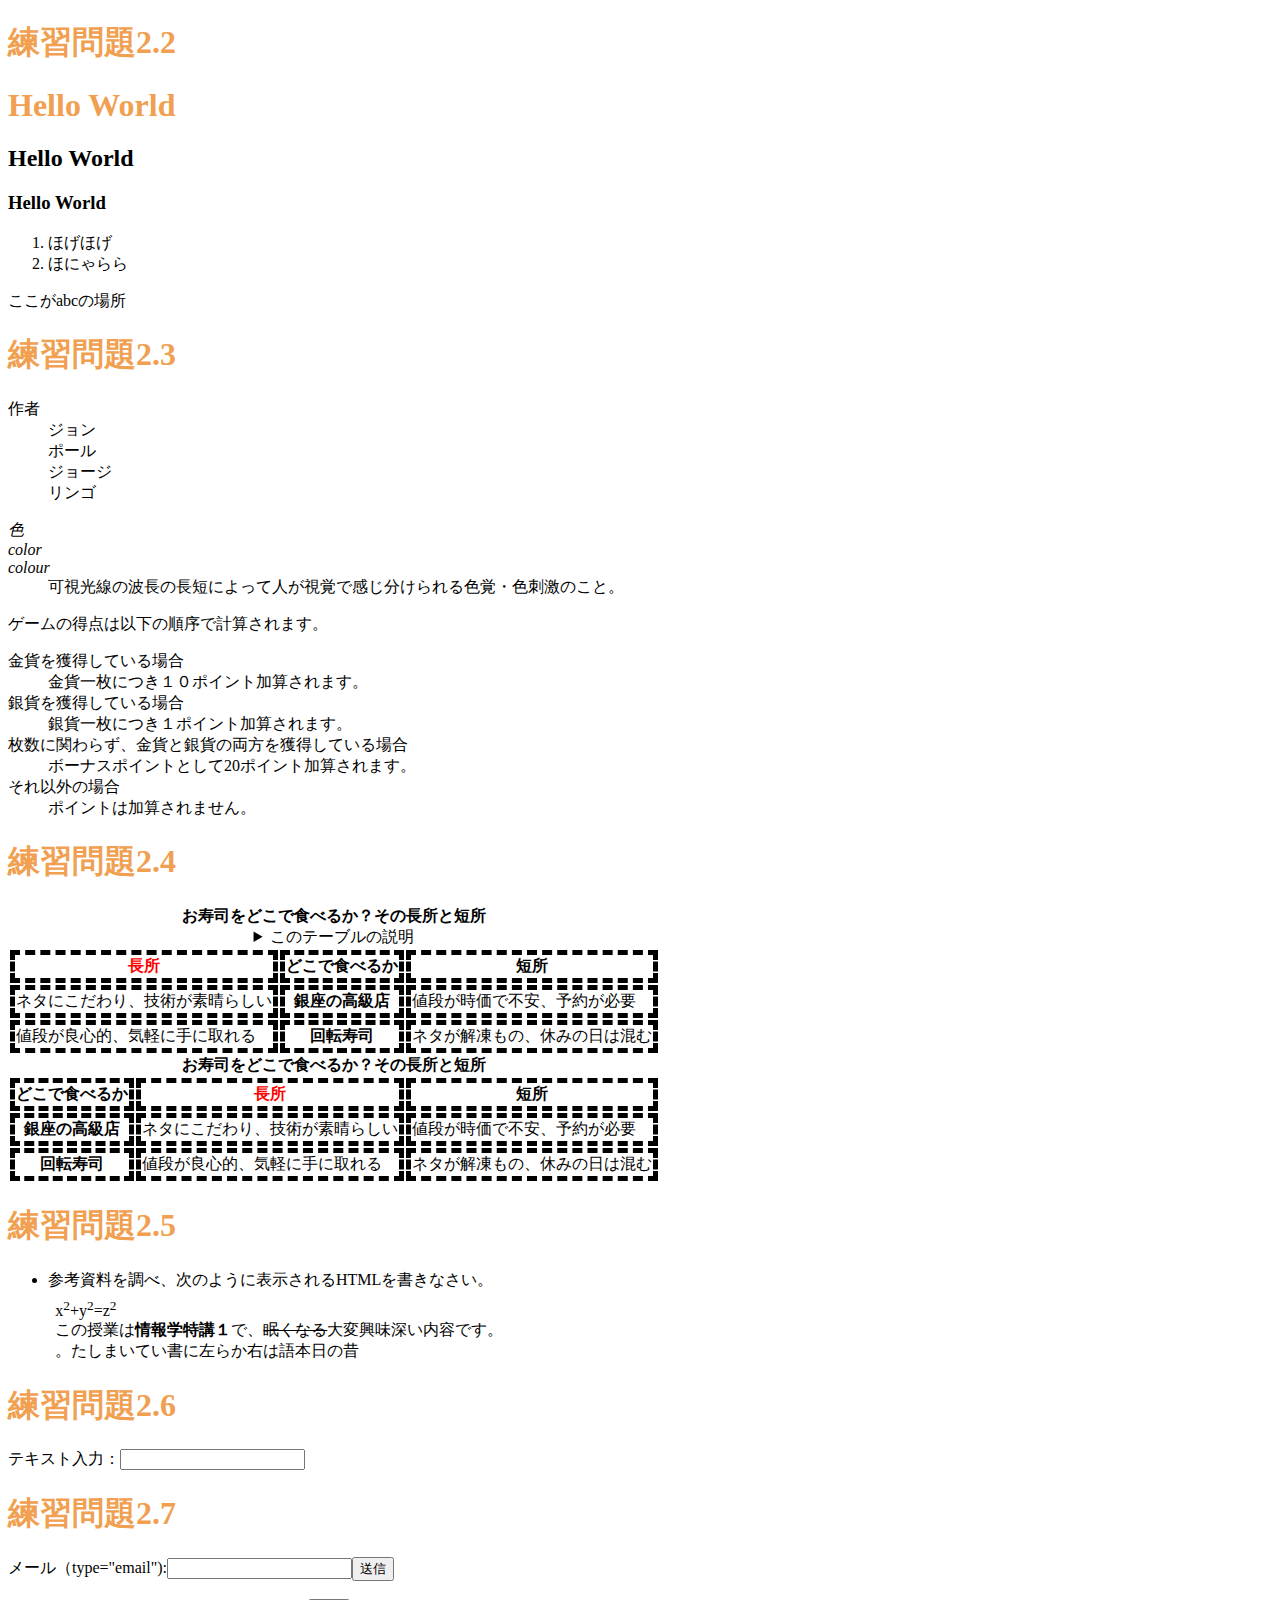
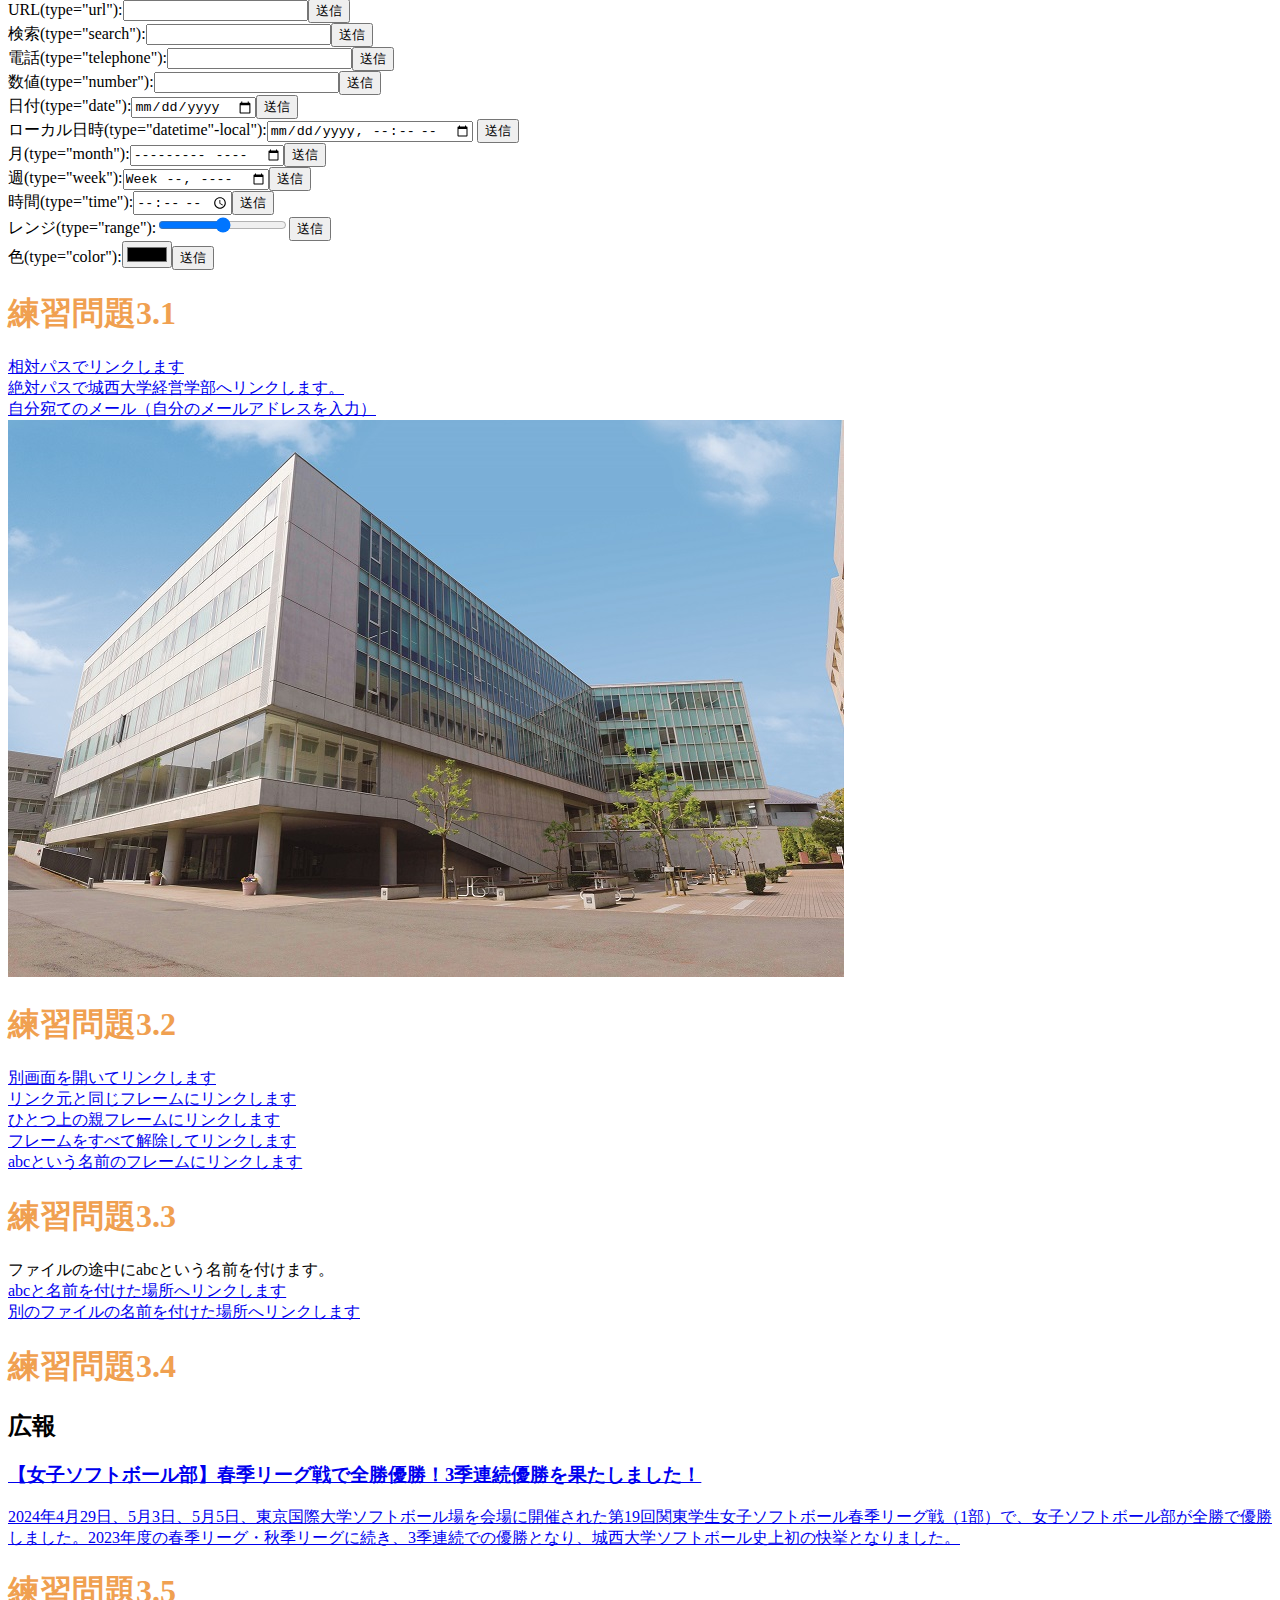
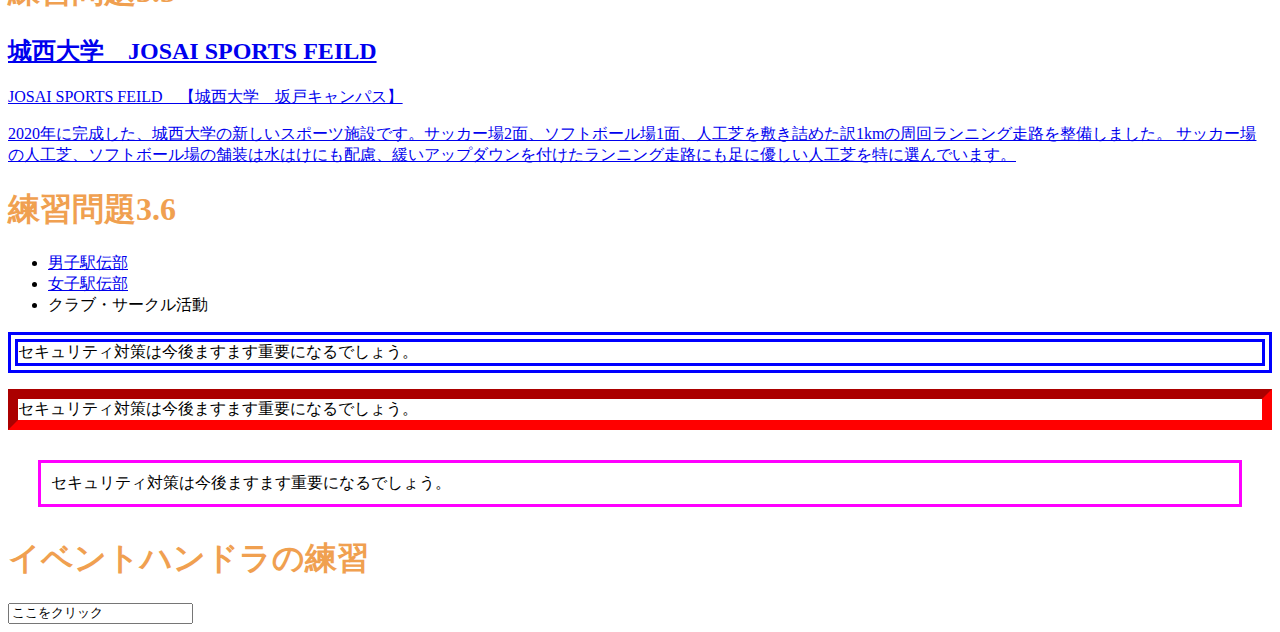
==== index.html @ 8b65fc53 "Update index.html" ====
<!DOCTYPE html>
 
<html lang="ja">
 
<head>
 <meta charset="UTF-8">
 <title>WEB開発の練習2</title>
 <link rel="stylesheet" href="mystyle.css">
 <script src="myjs.js"></script>
 
 
<title>Web開発の練習１</title>
 
</head>
 
<body>
 
<!--文字の大きさ練習-->
 
 <h1>練習問題2.2</h1>
  
 <h1>Hello World</h1>

 <h2>Hello World</h2> 

 <h3>Hello World</h3>

<ol>

   <li>ほげほげ</li>

   <li>ほにゃらら</li>

</ol>

<a id="abc">ここがabcの場所</a>
   
 <h1>練習問題2.3</h1>
 
 
<dl>
<dt>作者</dt>
<dd>ジョン</dd>
<dd>ポール</dd>
<dd>ジョージ</dd>
<dd>リンゴ</dd>
</dl>

<dl>
<dt lang="ja"><dfn>色</dfn></dt>
<dt lang="en-US"><dfn>color</dfn></dt>
<dt lang="en-GB"><dfn>colour</dfn></dt>
<dd>可視光線の波長の長短によって人が視覚で感じ分けられる色覚・色刺激のこと。</dd>
</dl>
<p>ゲームの得点は以下の順序で計算されます。
</p>
<dl>
<dt>金貨を獲得している場合</dt>
<dd>金貨一枚につき１０ポイント加算されます。
</dd>
<dt>銀貨を獲得している場合</dt>
<dd>銀貨一枚につき１ポイント加算されます。</dd>
<dt>枚数に関わらず、金貨と銀貨の両方を獲得している場合</dt>
<dd>ボーナスポイントとして20ポイント加算されます。</dd>
<dt>それ以外の場合</dt>
<dd>ポイントは加算されません。</dd>
</dl>
 

 
     <h1>練習問題2.4</h1>
<table>
<caption>
<strong>お寿司をどこで食べるか？その長所と短所</strong>
<details>
<summary>このテーブルの説明</summary>
<p>以下のテーブルでは、2番目のカラムにすし店のタイプが入れられています。その左側にそのようなタイプの店でお寿司を食べる場合の長所が、右側のに短所が入れられています。</p>
</details>
</caption>
<thead>
<tr><th class="important">長所</th><th>どこで食べるか</th><th>短所</th></tr>
</thead>
<tbody>
<tr><td>ネタにこだわり、技術が素晴らしい</td><th>銀座の高級店
</th><td>値段が時価で不安、予約が必要</td></tr>
<tr><td>値段が良心的、気軽に手に取れる</td><th>回転寿司
</th><td>ネタが解凍もの、休みの日は混む</td></tr>
</tbody>
</table>
<table>
<caption>
<strong>お寿司をどこで食べるか？その長所と短所</strong>
</caption>
<thead>
<tr><th>どこで食べるか</th><th class="important">長所</th><th>短所</th></tr>
</thead>
<tbody>
  <tr><th>銀座の高級店</th><td>ネタにこだわり、技術が素晴らしい
  </td><td>値段が時価で不安、予約が必要</td></tr>
  <tr><th>回転寿司</th><td>値段が良心的、気軽に手に取れる
</td><td>ネタが解凍もの、休みの日は混む</td></tr>

 </tbody>
</table> 

 <h1>練習問題2.5</h1>               
<ul>
 <li>参考資料を調べ、次のように表示されるHTMLを書きなさい。
 <p
  style="margin:1ex">x<sup>2</sup>+y<sup>2</sup>=z<sup>2</sup>
 <br>
 この授業は<b>情報学特講１</b>で、<s>眠くなる</s>大変興味深い内容です。<br>
 <bdo dir="rtl">昔の日本語は右から左に書いていました。</bdo></p>
 </li>
</ul>

 <h1>練習問題2.6</h1>
 
 <p>テキスト入力：<input type="text"></p>

 <h1>練習問題2.7</h1>

 <form action="xxx.php" method="post"><label>メール（type="email"):<input type="email" name="emeal"></label><input type="submit" value="送信"></form>

 <br>
 <form action="xxx.php" method="post"><label>URL(type="url"):<input type="url" name="url"></label><input type="submit" value="送信"></form>
 <form action="xxx.php" method="post"><label>検索(type="search"):<input type="search" name="search"></label><input type="submit" value="送信"></form>
 <form action="xxx.php" method="post"><label>電話(type="telephone"):<input type="tel" name="tel"></label><input type="submit" value="送信"></form>
 <form action="xxx.php" method="post"><label>数値(type="number"):<input type="number" name="number"></label><input type="submit" value="送信"></form>
 <form action="xxx.php" method="post"><label>日付(type="date"):<input type="date" name="date"></label><input type="submit" value="送信"></form>
 <form action="xxx.php" method="post"><label>ローカル日時(type="datetime"-local"):<input type="datetime-local" name="datetime-local"></label>
 <input type="submit" value="送信"></form>
 <form action="xxx.php" method="post"><label>月(type="month"):<input type="month" name="month"></label><input type="submit" value="送信"></form>
 <form action="xxx.php" method="post"><label>週(type="week"):<input type="week" name="week"></label><input type="submit" value="送信"></form>
 <form action="xxx.php" method="post"><label>時間(type="time"):<input type="time" name="time"></label><input type="submit" value="送信"></form>
 <form action="xxx.php" method="post"><label>レンジ(type="range"):<input type="range" name="range"></label><input type="submit" value="送信"></form>
 <form action="xxx.php" method="post"><label>色(type="color"):<input type="color" name="color"></label><input type="submit" value="送信"></form>
 
 
<h1>練習問題3.1</h1>


<a href="a.html">相対パスでリンクします</a><br>
<a href=https://www.josai.ac.jp/management/>絶対パスで城西大学経営学部へリンクします。</a><br>
<a href="mailto:zm24424@josai.ac.jp">自分宛てのメール（自分のメールアドレスを入力）</a><br>
<a href="https://www.josai.ac.jp/management/">
<img src="./image/keiei_small.jpg" alt="城西大学経営学部"></a>



  
<h1>練習問題3.2</h1>  

<a href="a.html" target="_blank">別画面を開いてリンクします</a><br>
<a href="a.html" target="_self">リンク元と同じフレームにリンクします</a><br>
<a href="a.html" target="_parent">ひとつ上の親フレームにリンクします</a><br>
<a href="a.html" target="_top">フレームをすべて解除してリンクします</a><br>
<a href="a.html" target="abc">abcという名前のフレームにリンクします</a><br>

<h1>練習問題3.3</h1>

ファイルの途中にabcという名前を付けます。<br>
  
<a href="#abc">abcと名前を付けた場所へリンクします</a><br>
<a href="a.html#def">別のファイルの名前を付けた場所へリンクします</a>

<h1>練習問題3.4</h1>

 <aside class="ad">
 <h2>広報</h2>
<a
href="https://sports.josai.ac.jp/news/nid00000270.html?_ga=2.108260102.546799402.1715649811-1950105430.1715649811">
<section>
<h3>【女子ソフトボール部】春季リーグ戦で全勝優勝！3季連続優勝を果たしました！</h3>
 <p>2024年4月29日、5月3日、5月5日、東京国際大学ソフトボール場を会場に開催された第19回関東学生女子ソフトボール春季リーグ戦（1部）で、女子ソフトボール部が全勝で優勝しました。2023年度の春季リーグ・秋季リーグに続き、3季連続での優勝となり、城西大学ソフトボール史上初の快挙となりました。
 </p></section></a>

<h1>練習問題3.5</h1>

 <a href="https://www.josai.ac.jp/about/facility/shimokawara/">
 <section>
 <h2>城西大学　JOSAI SPORTS FEILD </h2>
 <p> JOSAI SPORTS FEILD　【城西大学　坂戸キャンパス】</p>
 <p> 2020年に完成した、城西大学の新しいスポーツ施設です。サッカー場2面、ソフトボール場1面、人工芝を敷き詰めた訳1kmの周回ランニング走路を整備しました。
 サッカー場の人工芝、ソフトボール場の舗装は水はけにも配慮、緩いアップダウンを付けたランニング走路にも足に優しい人工芝を特に選んでいます。</p>
 </section></a>
 </aside>

<h1>練習問題3.6</h1>

<nav>
<ul>
<li><a href="https://sports.josai.ac.jp/club/dansiekiden/">男子駅伝部</a></li>
<li><a href="https://sports.josai.ac.jp/club/josiekiden/">女子駅伝部</a></li>
<li><a>クラブ・サークル活動</a></li>
</ul>
</nav>


<link rel="stylesheet" href="mystyle.css"> <!-- この行を追加 -->


<p class="sample1">セキュリティ対策は今後ますます重要になるでしょう。</p>
<p class="sample2">セキュリティ対策は今後ますます重要になるでしょう。</p>
<p class="sample3">セキュリティ対策は今後ますます重要になるでしょう。</p>

 <h1>イベントハンドラの練習</h1>

 <input type-2button2 value="ここをクリック"
  onclick="alert('Hello,Manami!');">


 

</html>
---- mystyle.css ----
h1{ color: blue;}
/* h1{ color: green;} */
h1 { color: #F0A050; }
th, td{ border: dashed thick black; }
th.important { color: red; }
p.sample1 {border: double 10px #0000ff;}
p.sample2 {border: inset 10px #ff0000;}
p.sample3 {margin: 30px 30px;padding: 10px;border: medium solid #ff00ff;}
---- mystyle.css ----
h1{ color: blue;}
/* h1{ color: green;} */
h1 { color: #F0A050; }
th, td{ border: dashed thick black; }
th.important { color: red; }
p.sample1 {border: double 10px #0000ff;}
p.sample2 {border: inset 10px #ff0000;}
p.sample3 {margin: 30px 30px;padding: 10px;border: medium solid #ff00ff;}
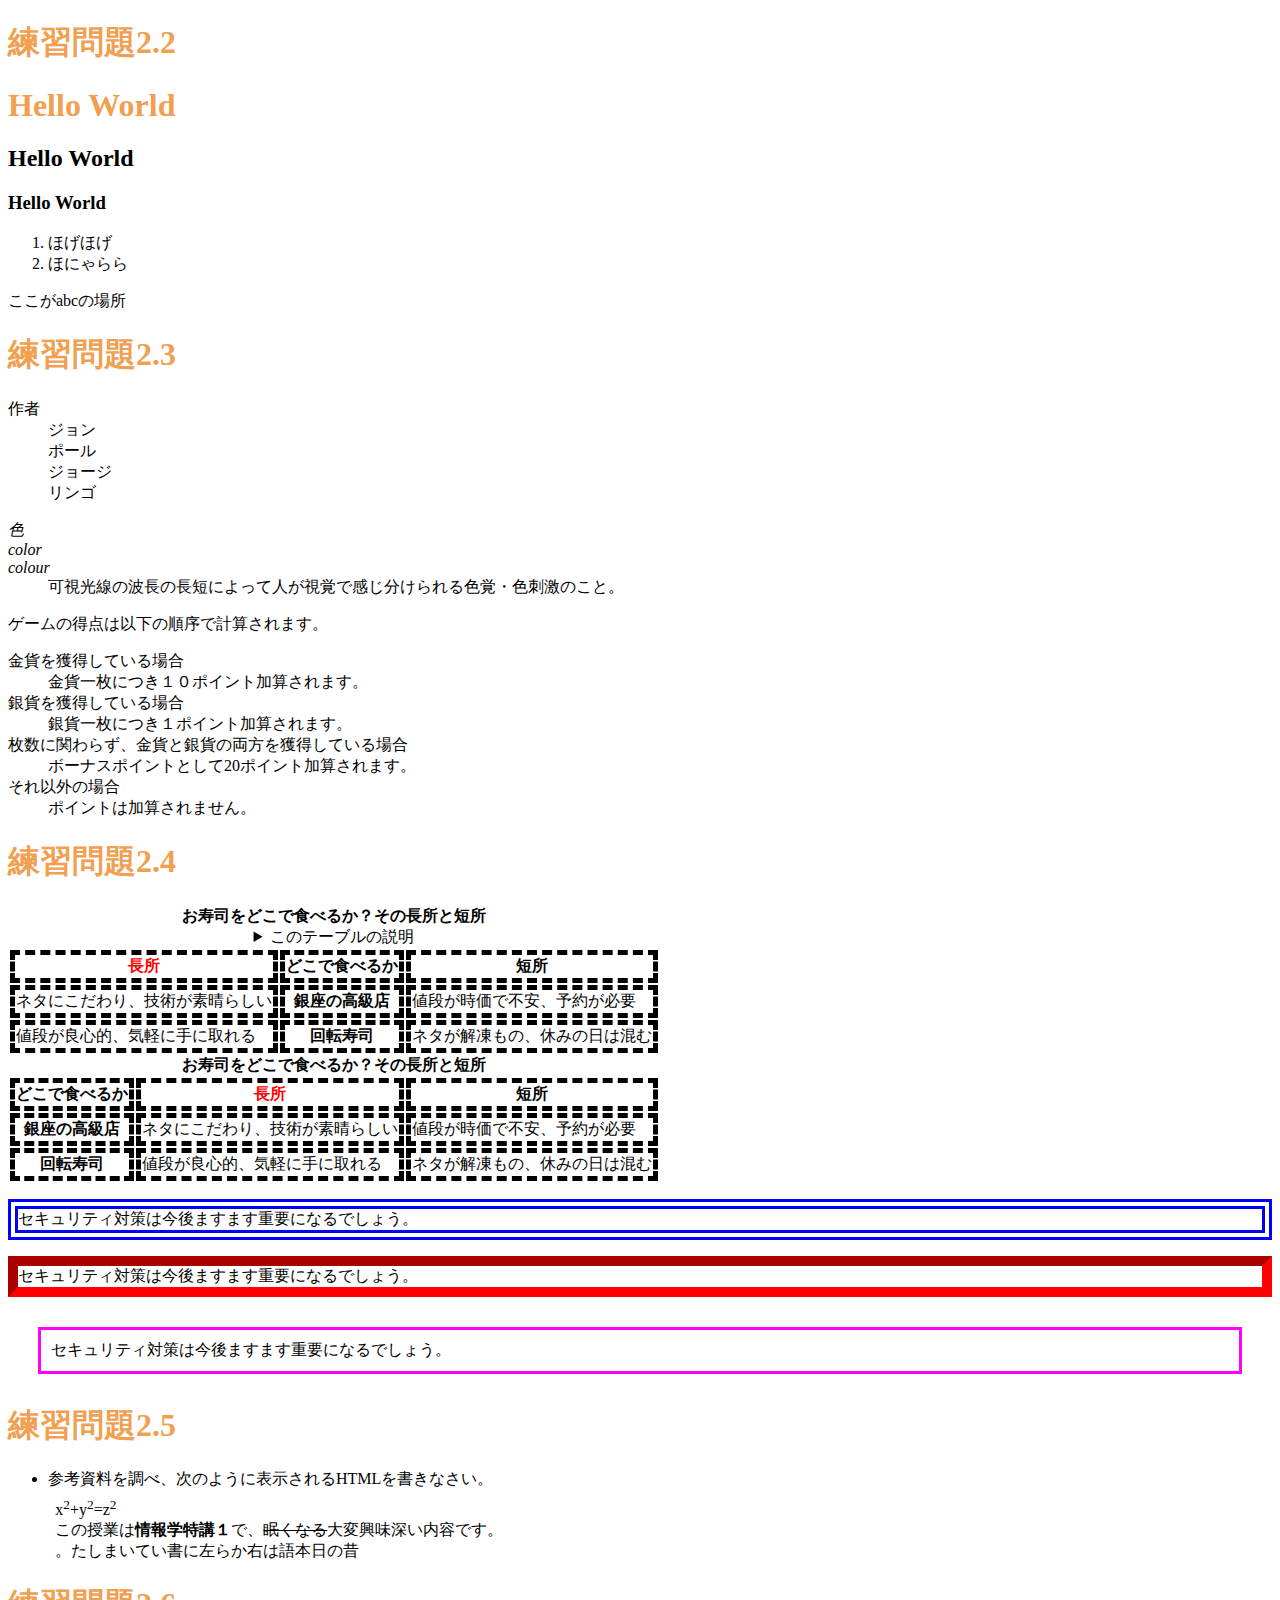
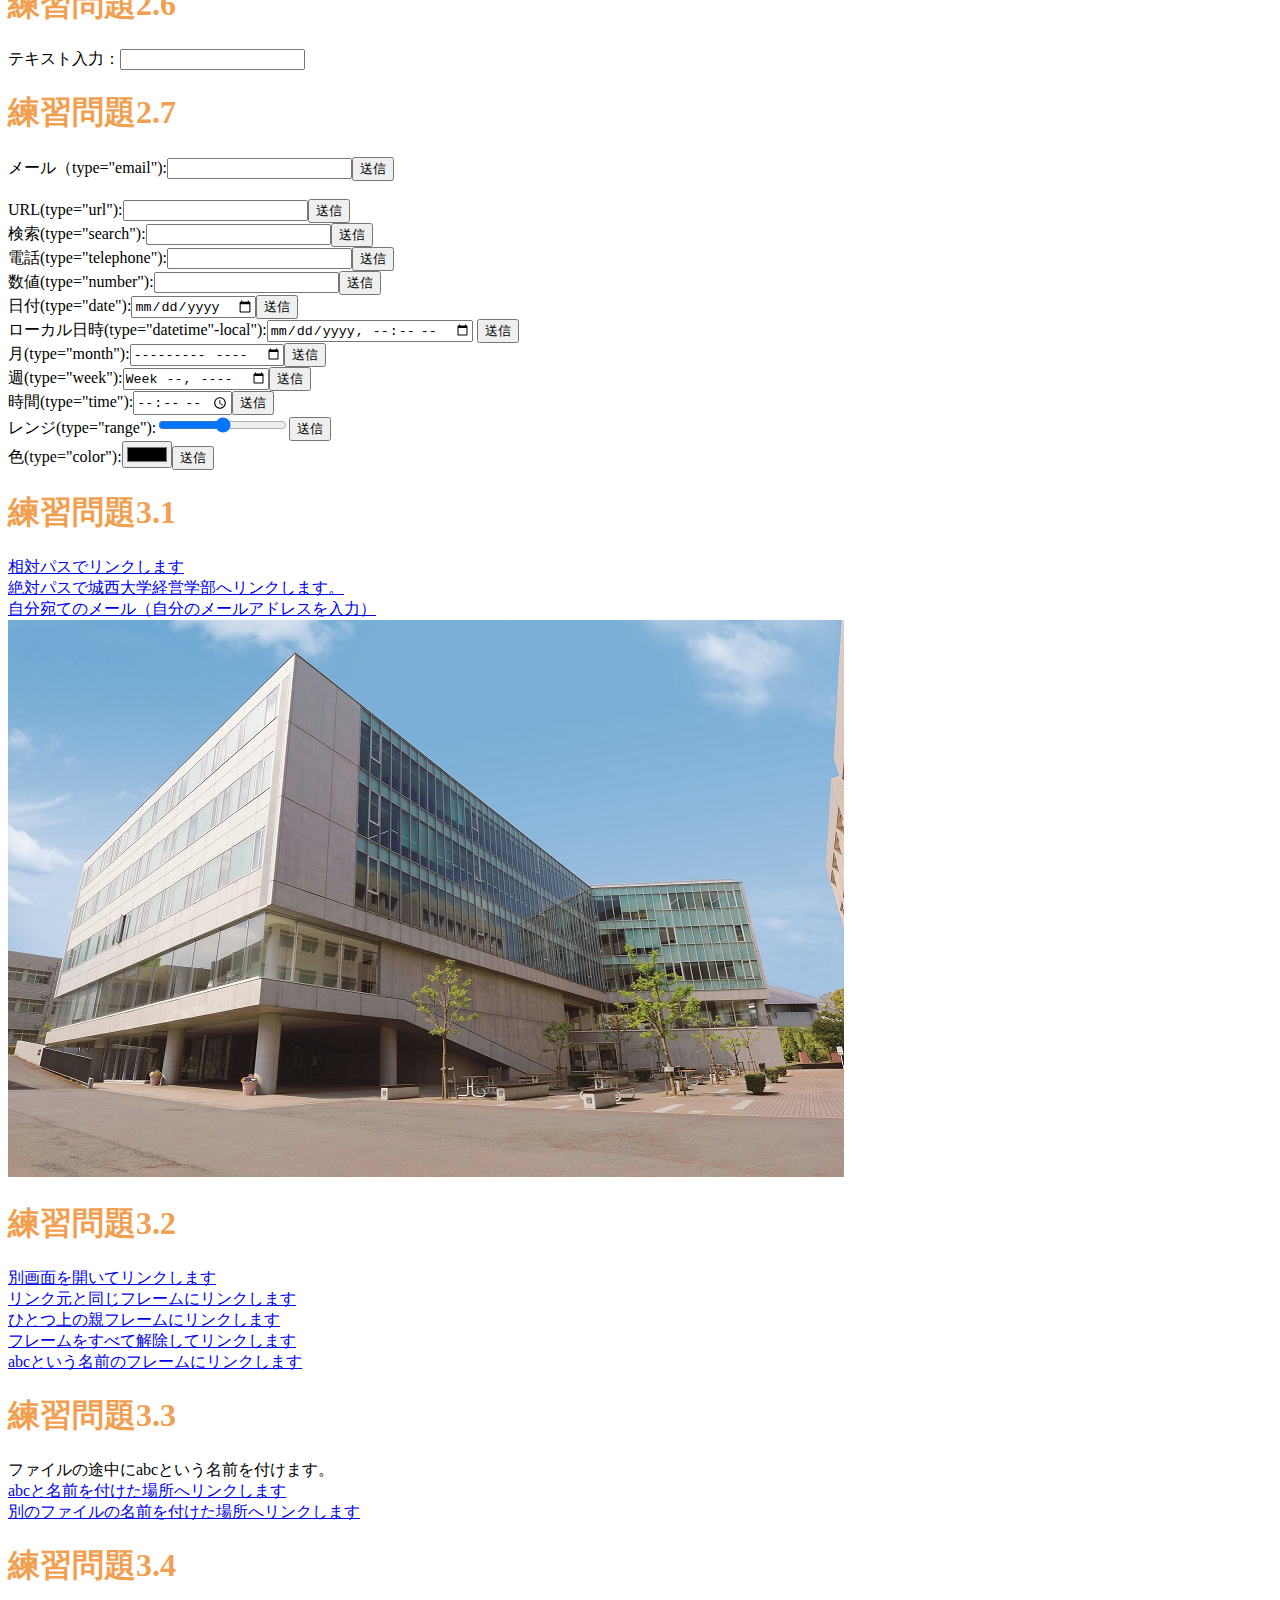
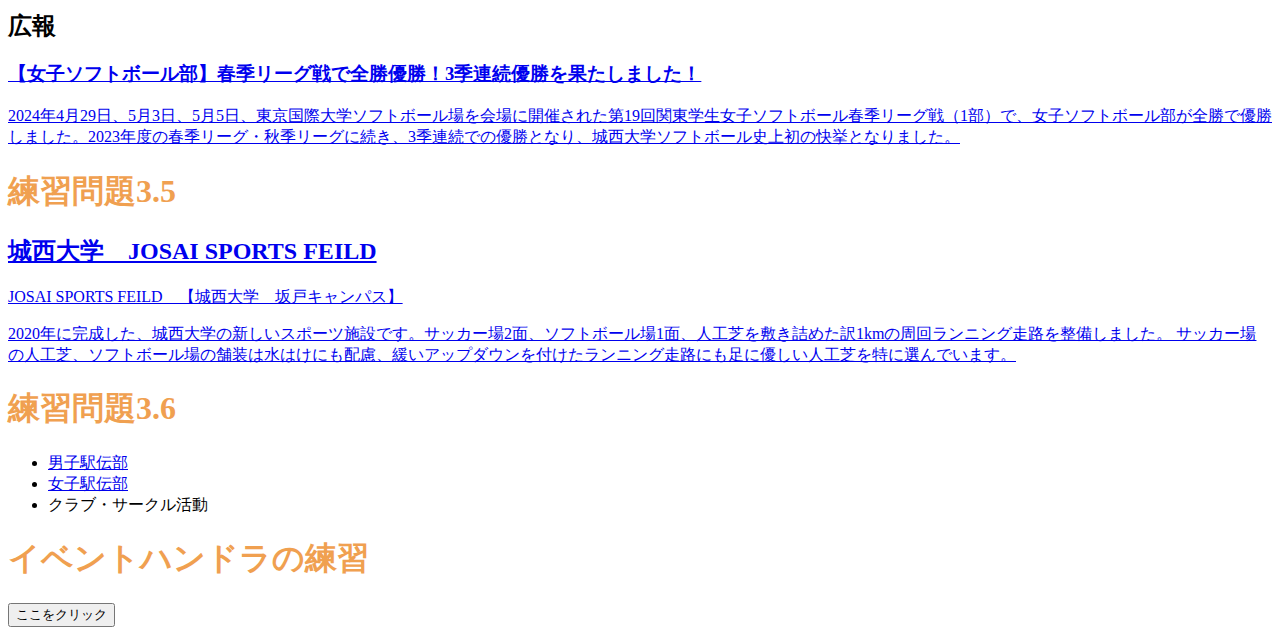
==== commit af6266dc: "Update index.html" ====
--- a/index.html
+++ b/index.html
@@ -103,6 +103,10 @@
  </tbody>
 </table> 
 
+ <p class="sample1">セキュリティ対策は今後ますます重要になるでしょう。</p>
+<p class="sample2">セキュリティ対策は今後ますます重要になるでしょう。</p>
+<p class="sample3">セキュリティ対策は今後ますます重要になるでしょう。</p>
+
  <h1>練習問題2.5</h1>               
 <ul>
  <li>参考資料を調べ、次のように表示されるHTMLを書きなさい。
@@ -200,13 +204,9 @@
 <link rel="stylesheet" href="mystyle.css"> <!-- この行を追加 -->
 
 
-<p class="sample1">セキュリティ対策は今後ますます重要になるでしょう。</p>
-<p class="sample2">セキュリティ対策は今後ますます重要になるでしょう。</p>
-<p class="sample3">セキュリティ対策は今後ますます重要になるでしょう。</p>
-
  <h1>イベントハンドラの練習</h1>
 
- <input type-2button2 value="ここをクリック"
+ <input type="button" value="ここをクリック"
   onclick="alert('Hello,Manami!');">
 
 
